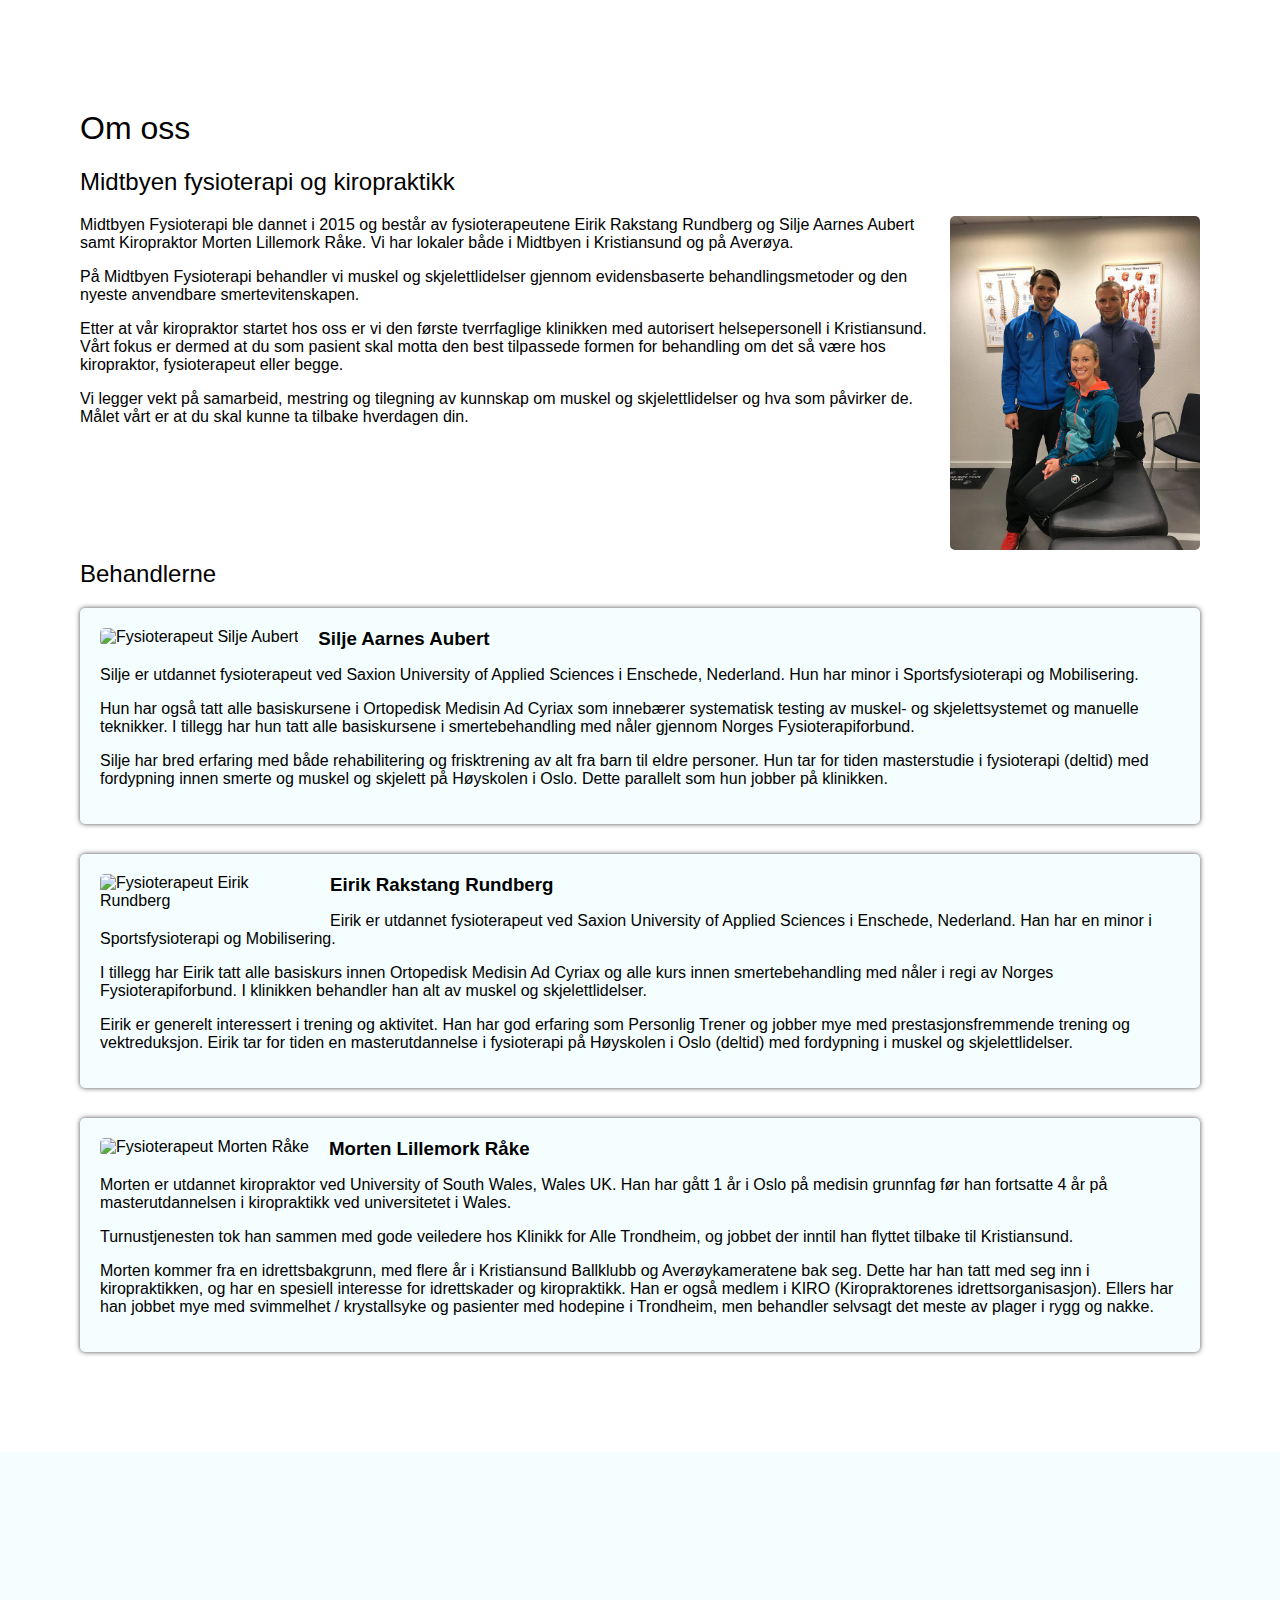
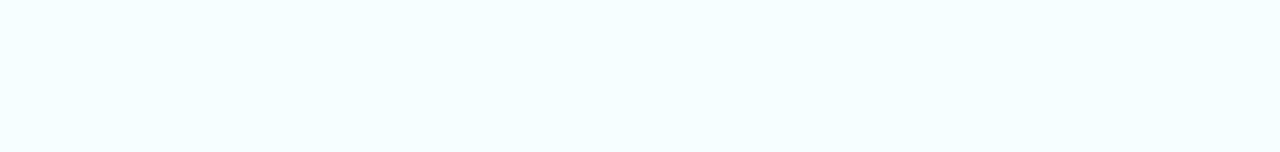
==== om_oss.html @ 26018ac4 "feat: multiple small adjustments" ====
<!DOCTYPE html>
<html lang="nb">
  <head>
    <title>Om oss | Midtbyen fysioterapi og kiropraktikk</title>
    <link rel="stylesheet" type="text/css" href="style.css" />
    <script src="https://code.jquery.com/jquery-1.10.2.js"></script>
    <script src="js/loadIncludes.js"></script>
    <meta charset="utf-8" />
    <meta name="viewport" content="width=device-width, initial-scale=1.0" />
    <meta http-equiv="Content-Type" content="text/html; charset=utf-8" />
    <meta name="description" content="" />
    <link rel="icon" href="/img/logos/favicon.ico">
  </head>
  <body>
    <div id="headerContainer"></div>
    <script type="text/javascript">
      loadHeader();
    </script>
    <main class="content normalMargin">
      <h1 id="aboutHeading">Om oss</h1>
      <div id="aboutMidtbyen">
        <h2>Midtbyen fysioterapi og kiropraktikk</h2>
        <img src="img/other/ansatte.jpg" alt="Ansatte ved Midtbyen fysioterapi
          og kiropraktikk" />
        <p>
          Midtbyen Fysioterapi ble dannet i 2015 og består av
          fysioterapeutene Eirik Rakstang Rundberg og Silje Aarnes Aubert samt
          Kiropraktor Morten Lillemork Råke. Vi har lokaler både i Midtbyen i
          Kristiansund og på Averøya.
        </p>
        <p>
          På Midtbyen Fysioterapi behandler vi muskel og skjelettlidelser
          gjennom evidensbaserte behandlingsmetoder og den nyeste anvendbare
          smertevitenskapen.
        </p>
        <p>
          Etter at vår kiropraktor startet hos oss er vi den første tverrfaglige
          klinikken med autorisert helsepersonell i Kristiansund. Vårt fokus er
          dermed at du som pasient skal motta den best tilpassede formen for
          behandling om det så være hos kiropraktor, fysioterapeut eller begge.
        </p>
        <p>
          Vi legger vekt på samarbeid, mestring og tilegning av kunnskap om
          muskel og skjelettlidelser og hva som påvirker de. Målet vårt er at du
          skal kunne ta tilbake hverdagen din.
        </p>
      </div>
      <div id="aboutPeople">
        <h2>Behandlerne</h2>
        <div class="aboutPerson" id="silje">
          <div class="imgPlacer">
            <img
              src="img/people/square/portrett_silje.png"
              alt="Fysioterapeut Silje Aubert"
              />
          </div>
          <h3>Silje Aarnes Aubert</h3>
          <p>
            Silje er utdannet fysioterapeut ved Saxion University of Applied
            Sciences i Enschede, Nederland. Hun har minor i Sportsfysioterapi og
            Mobilisering.
          </p>
          <p>
            Hun har også tatt alle basiskursene i Ortopedisk Medisin Ad Cyriax
            som innebærer systematisk testing av muskel- og skjelettsystemet og
            manuelle teknikker. I tillegg har hun tatt alle basiskursene i
            smertebehandling med nåler gjennom Norges Fysioterapiforbund.
          </p>
          <p>
            Silje har bred erfaring med både rehabilitering og frisktrening av
            alt fra barn til eldre personer. Hun tar for tiden masterstudie i
            fysioterapi (deltid) med fordypning innen smerte og muskel og
            skjelett på Høyskolen i Oslo. Dette parallelt som hun jobber på
            klinikken.
          </p>
        </div>
        <div class="aboutPerson" id="eirik">
          <div class="imgPlacer">
            <img
              src="img/people/square/portrett_eirik.png"
              alt="Fysioterapeut Eirik Rundberg"
              />
          </div>
          <h3>Eirik Rakstang Rundberg</h3>
          <p>
            Eirik er utdannet fysioterapeut ved Saxion University of Applied
            Sciences i Enschede, Nederland. Han har en minor i Sportsfysioterapi
            og Mobilisering.
          </p>
          <p>
            I tillegg har Eirik tatt alle basiskurs innen Ortopedisk Medisin Ad
            Cyriax og alle kurs innen smertebehandling med nåler i regi av
            Norges Fysioterapiforbund. I klinikken behandler han alt av muskel
            og skjelettlidelser.
          </p>
          <p>
            Eirik er generelt interessert i trening og aktivitet. Han har god
            erfaring som Personlig Trener og jobber mye med prestasjonsfremmende
            trening og vektreduksjon. Eirik tar for tiden en masterutdannelse i
            fysioterapi på Høyskolen i Oslo (deltid) med fordypning i muskel og
            skjelettlidelser.
          </p>
        </div>
        <div class="aboutPerson" id="morten">
          <div class="imgPlacer">
            <img
              src="img/people/square/portrett_morten.png"
              alt="Fysioterapeut Morten Råke"
              />
          </div>
          <h3>Morten Lillemork Råke</h3>
          <p>
            Morten er utdannet kiropraktor ved University of South Wales, Wales
            UK. Han har gått 1 år i Oslo på medisin grunnfag før han fortsatte 4
            år på masterutdannelsen i kiropraktikk ved universitetet i Wales.
          </p>
          <p>
            Turnustjenesten tok han sammen med gode veiledere hos Klinikk for
            Alle Trondheim, og jobbet der inntil han flyttet tilbake til
            Kristiansund.
          </p>
          <p>
            Morten kommer fra en idrettsbakgrunn, med flere år i Kristiansund
            Ballklubb og Averøykameratene bak seg. Dette har han tatt med seg
            inn i kiropraktikken, og har en spesiell interesse for idrettskader
            og kiropraktikk. Han er også medlem i KIRO (Kiropraktorenes
            idrettsorganisasjon). Ellers har han jobbet mye med svimmelhet /
            krystallsyke og pasienter med hodepine i Trondheim, men behandler
            selvsagt det meste av plager i rygg og nakke.
          </p>
        </div>
      </div>
    </main>
    <footer id="footer"></footer>
    <script type="text/javascript">
      loadFooter();
    </script>
  </body>
</html>
---- style.css ----
/* Generelt */
h1,
h2,
h3,
h4 {
  font-weight: normal;
}

body {
  font-family: "Segoe UI", Tahoma, Geneva, Verdana, sans-serif;
  margin: 0;
}

address {
  font-style: normal;
}

.centerText {
  text-align: center;
}

img {
  border-radius: 5px;
}

/* includes/header.html */
/*---------- Header ---------*/
header {
  background-color: #f4feff;
  height: 100%;
  display: -webkit-box;
  display: -ms-flexbox;
  display: flex;
  -webkit-box-align: center;
  -ms-flex-align: center;
  align-items: center;
  -webkit-box-pack: justify;
  -ms-flex-pack: justify;
  justify-content: space-between;
}

#headerContainer {
  height: 90px;
  -webkit-transition: all 0.2s;
  -o-transition: all 0.2s;
  transition: all 0.2s;
  position: relative;
}

header a {
  height: 90%;
}

header img {
  height: 100%;
  width: auto;
}

.sticky {
  height: 60px !important;
  position: fixed !important;
  z-index: 1;
  width: 100%;
  box-shadow: 0px 0px 5px 0px rgb(76, 76, 76);
  -webkit-box-shadow: 0px 0px 5px 0px rgb(76, 76, 76);
  -moz-box-shadow: 0px 0px 5px 0px rgb(76, 76, 76);
}

.sticky ~ .content {
  padding-top: 90px;
}

h1.headerTitle {
  display: inline;
  font-weight: normal;
  font-size: 1.8em;
}

a.headerHome {
  display: -webkit-box;
  display: -ms-flexbox;
  display: flex;
  -webkit-box-align: center;
  -ms-flex-align: center;
  align-items: center;
}

a.headerHome .headerImg {
  height: 80px;
  width: 80px;
  background: url(/images/logo.png) no-repeat;
  background-size: cover;
}

a.headerHome:hover .headerImg {
  background: url(/images/logo_hover.png) no-repeat;
  background-size: cover;
}

/* Burger menu */
#mobileNav {
  background-color: #f4feff;
  text-align: right;
  padding-bottom: 10px;
  position: relative;
  z-index: 1;
  box-shadow: 0 4px 4px -2px #565656;
  -webkit-box-shadow: 0 4px 4px -2px #565656;
  -moz-box-shadow: 0 4px 4px -2px #565656;
}

.mobileNavList {
  margin: 0;
  list-style: none;
  font-weight: 350;
}

.mobileNavList li {
  padding: 7px 10px;
  font-size: 20px;
  margin-bottom: 10px;
}

.mobileNavList li a {
  text-decoration: none;
  color: black;
  padding: 10px 5px;
}

.burgerContainer {
  display: none;
  cursor: pointer;
  margin-right: 10px;
}

.bar1,
.bar2,
.bar3 {
  width: 35px;
  height: 5px;
  background-color: #333;
  margin: 6px 0;
  -webkit-transition: 0.4s;
  -o-transition: 0.4s;
  transition: 0.4s;
}

/* Rotate first bar */
.change .bar1 {
  -webkit-transform: rotate(-45deg) translate(-9px, 6px);
  -ms-transform: rotate(-45deg) translate(-9px, 6px);
  transform: rotate(-45deg) translate(-9px, 6px);
}

/* Fade out the second bar */
.change .bar2 {
  opacity: 0;
}

/* Rotate last bar */
.change .bar3 {
  -webkit-transform: rotate(45deg) translate(-8px, -8px);
  -ms-transform: rotate(45deg) translate(-8px, -8px);
  transform: rotate(45deg) translate(-8px, -8px);
}

@media screen and (max-width: 800px) {
  .burgerContainer {
    display: inline-block !important;
  }
  .desktopNav {
    display: none;
  }
}

/* Desktop nav */

nav.desktopNav li {
  position: relative;
}

ul.desktopNavList li {
  display: inline;
  margin-right: 20px;
  font-size: 20px;
}

ul.desktopNavList li a {
  text-decoration: none;
  color: black;
  font-weight: 350;
}

ul.desktopNavList li a:hover {
  text-shadow: 0 0 0.5px #0a0a0a;
}

.displayNone {
  display: none;
}

/* includes/footer.html */

footer {
  height: 300px;
  background-color: #f4feff;
  margin-top: 100px;
  color: #2b2b2b;
}

#socialIcons {
  height: 100%;
  width: 30%;
  display: -webkit-box;
  display: -ms-flexbox;
  display: flex;
  -webkit-box-align: center;
  -ms-flex-align: center;
  align-items: center;
  -webkit-box-orient: vertical;
  -webkit-box-direction: normal;
  -ms-flex-direction: column;
  flex-direction: column;
  -webkit-box-pack: center;
  -ms-flex-pack: center;
  justify-content: center;
}

#socialIcons img {
  height: 45px;
  margin: 10px;
}

#footerPlacer {
  display: -webkit-box;
  display: -ms-flexbox;
  display: flex;
  -webkit-box-align: center;
  -ms-flex-align: center;
  align-items: center;
  -ms-flex-pack: distribute;
  justify-content: space-around;
  height: 100%;
  -ms-flex-wrap: wrap;
  flex-wrap: wrap;
}

.footerPerson {
  margin-bottom: 10px;
  margin-right: 20px;
}

.footerPerson p {
  margin: 0;
}

.footerPerson span {
  display: block;
  font-weight: 100;
}

.footerPerson img {
  height: 15px;
}

#footerContact {
  width: 60%;
  display: -webkit-box;
  display: -ms-flexbox;
  display: flex;
  -ms-flex-wrap: wrap;
  flex-wrap: wrap;
}

#bottomFooter {
  background-color: #7cc8de;
  height: 40px;
  display: -webkit-box;
  display: -ms-flexbox;
  display: flex;
  -webkit-box-align: center;
  -ms-flex-align: center;
  align-items: center;
  -webkit-box-pack: center;
  -ms-flex-pack: center;
  justify-content: center;
}

#bottomFooter a {
  color: #353535;
  font-size: 14px;
}

/* index.html */

iframe.snapwidget-widget {
  height: auto !important;
  min-height: 300px !important;
}

#topSection {
  background-image: url("img/other/storkaia.jpg");
  height: 550px;
  display: -webkit-box;
  display: -ms-flexbox;
  display: flex;
  -webkit-box-orient: vertical;
  -webkit-box-direction: normal;
  -ms-flex-direction: column;
  flex-direction: column;
  -webkit-box-pack: space-around;
  -ms-flex-pack: space-around;
  justify-content: space-around;

  /* Create the parallax scrolling effect */
  background-attachment: fixed;
  background-position: center;
  background-repeat: no-repeat;
  background-size: cover;
}
.cta {
  display: block;
  text-decoration: none;
  color: #1c1a1a;
  font-weight: 500;
  width: 250px;
  margin: 0 auto;
  height: 60px;
  display: -webkit-box;
  display: -ms-flexbox;
  display: flex;
  -webkit-box-pack: center;
  -ms-flex-pack: center;
  justify-content: center;
  -webkit-box-align: center;
  -ms-flex-align: center;
  align-items: center;
  font-size: 20px;
  margin-bottom: 40px;
  background-color: #c0f1ff;
  border-radius: 5px;
  -webkit-transition: all 0.3s;
  -o-transition: all 0.3s;
  transition: all 0.3s;
  box-shadow: 0px 0px 2px 0px rgb(76, 76, 76);
  -webkit-box-shadow: 0px 0px 2px 0px rgb(76, 76, 76);
  -moz-box-shadow: 0px 0px 2px 0px rgb(76, 76, 76);
}

#welcomeTextSection {
  background-color: #f4feff;
  padding: 20px;
  margin: 0;
}

.cta:hover {
  -webkit-transform: scale(1.1);
  -ms-transform: scale(1.1);
  transform: scale(1.1);
  box-shadow: 0px 0px 5px 0px rgb(76, 76, 76);
  -webkit-box-shadow: 0px 0px 5px 0px rgb(76, 76, 76);
  -moz-box-shadow: 0px 0px 5px 0px rgb(76, 76, 76);
  cursor: pointer;
}

blockquote {
  font-size: 30px;
  width: 60%;
  margin: 0 auto;
  padding: 1.2em 30px 1.2em 75px;
  position: relative;
  background-color: #c0f1ff;
  border-radius: 5px;
  box-shadow: 0px 0px 5px 0px rgb(76, 76, 76);
  -webkit-box-shadow: 0px 0px 5px 0px rgb(76, 76, 76);
  -moz-box-shadow: 0px 0px 5px 0px rgb(76, 76, 76);
}

blockquote::before {
  font-family: Times new roman;
  content: "\201C";
  color: #0c020b;
  font-size: 4em;
  position: absolute;
  left: 20px;
  top: -1px;
}

@media screen and (max-width: 620px) {
  blockquote {
    font-size: 24px;
  }
}

section {
  margin-top: 50px;
}

#welcomeText {
  width: 58%;
  margin: 0 auto;
  padding: 20px 0;
  text-align: justify;
}

#welcomeText h1 {
  text-align: center;
  margin-top: 0px;
}

#locations {
  display: -webkit-box;
  display: -ms-flexbox;
  display: flex;
  -webkit-box-orient: horizontal;
  -webkit-box-direction: normal;
  -ms-flex-direction: row;
  flex-direction: row;
  -webkit-box-pack: center;
  -ms-flex-pack: center;
  justify-content: center;
  -ms-flex-wrap: wrap;
  flex-wrap: wrap;
  text-align: center;
}

.location {
  background-color: #f4feff;
  margin: 10px 20px;
  padding: 80px 40px;
  position: relative;
  width: 220px;
  box-shadow: 0px 0px 4px 0px rgb(80, 74, 74);
  -webkit-box-shadow: 0px 0px 4px 0px rgb(80, 74, 74);
  -moz-box-shadow: 0px 0px 4px 0px rgb(80, 74, 74);
  border-radius: 5px;
}

.location p {
  margin: 2px 0;
}

.location > h2 {
  margin: 0 0 10px 0;
}
.location h2 {
  position: absolute;
  width: 100%;
  height: 60px;
  line-height: 60px;
  left: 0;
  top: 0;
  background-color: #7cc8de;
  text-align: center;
  border-radius: 5px 5px 0 0;
}

.location a {
  position: absolute;
  width: 100%;
  height: 60px;
  line-height: 60px;
  left: 0;
  bottom: 0;
  background-color: #c5f2ff;
  text-align: center;
  text-decoration: none;
  color: black;
  font-weight: 600;
  margin-top: 10px;
  display: block;
  border-radius: 0 0 5px 5px;
}

.location a:hover {
  font-weight: 700;
}

#people {
  display: -webkit-box;
  display: -ms-flexbox;
  display: flex;
  -webkit-box-orient: horizontal;
  -webkit-box-direction: normal;
  -ms-flex-direction: row;
  flex-direction: row;
  -webkit-box-pack: space-around;
  -ms-flex-pack: space-around;
  justify-content: space-around;
  -ms-flex-wrap: wrap;
  flex-wrap: wrap;
}

#employees {
  margin-bottom: 30px;
}

.person {
  margin: 0 20px 70px;
  width: 270px;
  background-color: #f4feff;
  display: -webkit-box;
  display: -ms-flexbox;
  display: flex;
  -webkit-box-orient: vertical;
  -webkit-box-direction: normal;
  -ms-flex-direction: column;
  flex-direction: column;
  -webkit-box-align: start;
  -ms-flex-align: start;
  align-items: flex-start;
  -webkit-transition: all 0.3s;
  -o-transition: all 0.3s;
  transition: all 0.3s;
  box-shadow: 0px 0px 4px 0px rgb(80, 74, 74);
  -webkit-box-shadow: 0px 0px 4px 0px rgb(80, 74, 74);
  -moz-box-shadow: 0px 0px 4px 0px rgb(80, 74, 74);
  border-radius: 5px;
}

.personInfo {
  padding: 20px;
}

.person h2 {
  font-size: 19px;
  font-weight: 600;
  margin: 0;
}

.person .vocation {
  margin-top: 2px;
}

.person > img {
  width: 100%;
  max-height: 270px;
  border-radius: 5px 5px 0 0;
}

.contactInfo {
  display: -webkit-box;
  display: -ms-flexbox;
  display: flex;
  -webkit-box-orient: vertical;
  -webkit-box-direction: normal;
  -ms-flex-direction: column;
  flex-direction: column;
  -webkit-box-pack: start;
  -ms-flex-pack: start;
  justify-content: flex-start;
  width: 100%;
  margin: 10px 0;
}

.person a {
  color: black;
  background-color: #c5f2ff;
  display: block;
  width: 100%;
  height: 60px;
  display: -webkit-box;
  display: -ms-flexbox;
  display: flex;
  -webkit-box-align: center;
  -ms-flex-align: center;
  align-items: center;
  -webkit-box-pack: center;
  -ms-flex-pack: center;
  justify-content: center;
  text-decoration: none;
  font-weight: 600;
  border-radius: 0 0 5px 5px;
}

.person a:hover {
  font-weight: bold;
}

.contactInfo span img {
  width: 15px;
  margin-right: 5px;
  vertical-align: middle;
}

.contactInfo span {
  display: block;
  font-size: 14px;
}

#employees,
#departments {
  text-align: center;
}

#instagram-section {
  width: 90%;
  margin: 50px auto;
}

/* Bestilling.html */

.normalMargin {
  margin: 0 80px;
}
input,
select,
textarea {
  display: block;
  width: 100%;
  padding: 5px 0px 5px 2px;
  -webkit-box-sizing: border-box;
  box-sizing: border-box;
  background-color: #f4feff;
  font-family: Verdana;
}

input[type="submit"]:hover {
  cursor: pointer;
  -webkit-transform: scale(1.05);
  -ms-transform: scale(1.05);
  transform: scale(1.05);
}

form > p {
  font-weight: 500;
  color: #001bb0;
}

input,
select {
  height: 45px;
}

input,
select,
textarea {
  border: none;
  border-radius: 5px;
  border: 0.4px solid #bdbdbd;
}

input:focus,
select:focus,
textarea:focus {
  box-shadow: 0 0 6px #2196f3;
  -webkit-box-shadow: 0 0 6px #2196f3;
  -moz-box-shadow: 0 0 6px #2196f3;
  outline: none;
  background-color: white;
}

form {
  padding: 50px;
  max-width: 600px;
  background-color: #b9e4f1;
  box-shadow: 0px 0px 5px 0px rgb(147, 147, 147);
  -webkit-box-shadow: 0px 0px 5px 0px rgb(147, 147, 147);
  -moz-box-shadow: 0px 0px 5px 0px rgb(147, 147, 147);
  border-radius: 5px;
}

input,
textarea {
  padding-left: 5px;
}

input[type="date"]::-webkit-inner-spin-button {
  -webkit-appearance: none;
  display: none;
}

#orderButton {
  width: 100%;
  margin-top: 30px;
  margin-bottom: 0;
  background-color: #f4feff;
  border: none;
}

#orderButton:hover {
  background-color: #d2fbff;
  -webkit-transform: scale(1);
  -ms-transform: scale(1);
  transform: scale(1);
}

textarea {
  height: 200px;
  resize: none;
}

div#content-dissappear {
  width: 100%;
  display: -webkit-box;
  display: -ms-flexbox;
  display: flex;
  -webkit-box-orient: vertical;
  -webkit-box-direction: normal;
  -ms-flex-direction: column;
  flex-direction: column;
  -webkit-box-align: center;
  -ms-flex-align: center;
  align-items: center;
}

.formContainer {
  width: 70%;
}

.inputGroup {
  width: 47%;
  display: -webkit-box;
  display: -ms-flexbox;
  display: flex;
  -webkit-box-orient: vertical;
  -webkit-box-direction: normal;
  -ms-flex-direction: column;
  flex-direction: column;
  margin-bottom: 15px;
}

.fullWidthInput {
  width: 100% !important;
}

.inputRow {
  display: -webkit-box;
  display: -ms-flexbox;
  display: flex;
  -webkit-box-pack: justify;
  -ms-flex-pack: justify;
  justify-content: space-between;
}

label {
  width: 180px;
  margin-bottom: 5px;
}

#infoLabel {
  line-height: normal;
}

input::-webkit-input-placeholder,
textarea::-webkit-input-placeholder,
select {
  color: #646464;
  font-family: "Segoe UI", Tahoma, Geneva, Verdana, sans-serif;
  font-size: 14px;
}

input::-moz-placeholder,
textarea::-moz-placeholder,
select {
  color: #646464;
  font-family: "Segoe UI", Tahoma, Geneva, Verdana, sans-serif;
  font-size: 14px;
}

input:-ms-input-placeholder,
textarea:-ms-input-placeholder,
select {
  color: #646464;
  font-family: "Segoe UI", Tahoma, Geneva, Verdana, sans-serif;
  font-size: 14px;
}

input::-ms-input-placeholder,
textarea::-ms-input-placeholder,
select {
  color: #646464;
  font-family: "Segoe UI", Tahoma, Geneva, Verdana, sans-serif;
  font-size: 14px;
}

input::placeholder,
textarea::placeholder,
select {
  color: #646464;
  font-family: "Segoe UI", Tahoma, Geneva, Verdana, sans-serif;
  font-size: 14px;
}

textarea ~ label {
  line-height: normal;
}

form > h2 {
  margin-top: 0;
}

@media screen and (max-width: 620px) {
  .inputRow {
    -webkit-box-orient: vertical;
    -webkit-box-direction: normal;
    -ms-flex-direction: column;
    flex-direction: column;
  }
  .inputGroup {
    width: 100% !important;
  }
  .formContainer {
    width: 90%;
  }
  form {
    padding: 20px;
  }
  #welcomeText {
    width: 80%;
  }
}

select:hover {
  cursor: pointer;
}

form {
  margin: 40px 0px;
}

input#date {
  cursor: pointer;
}

/*Datepicker*/
.ui-widget-header {
  background: none !important;
  background-color: #fbcbe1 !important;
}

@media screen and (max-width: 390px) {
  .ui-datepicker {
    font-size: 14px !important;
  }
}

/*----------Priser.html ----------*/

#priser {
  background-color: rgb(244, 254, 255);
  border-radius: 5px;
  box-shadow: 0px 0px 5px 0px rgb(76, 76, 76);
  -webkit-box-shadow: 0px 0px 5px 0px rgb(76, 76, 76);
  -moz-box-shadow: 0px 0px 5px 0px rgb(76, 76, 76);
  border-spacing: 0;
}

#priser th {
  background-color: #7cc8de;
  text-align: left;
}

#priser tr:hover {
  background-color: rgb(166, 234, 241);
}

#priser td,
#priser th {
  padding: 10px 20px;
}

@media screen and (max-width: 620px) {
  .normalMargin {
    margin: 0 10px;
  }
}

#treatments {
  padding: 0;
}

#treatments > li {
  padding: 10px 20px;
  max-width: 385px;
  display: inline-block;
  background-color: #f4feff;
  border-radius: 5px;
  border: 0.4px solid gray;
  margin: 5px;
}

#priceSection {
  margin: 0;
}

#treatmentImages {
  display: flex;
  flex-wrap: wrap;
}

#treatmentImages img {
  width: 250px;
  margin: 5px;
}

@media screen and (max-width: 700px) {
  #treatmentImages {
    justify-content: center;
  }
  #treatmentImages img {
    width: 200px;
  }
}

@media screen and (max-width: 400px) {
  #treatmentImages img {
    width: 120px;
  }
}

/*---------- om_oss.html ----------*/

#aboutMidtbyen img {
  width: 250px;
  float: right;
  margin-left: 20px;
  margin-bottom: 10px;
}

#aboutPeople {
  clear: right;
}

#aboutPeople h2 {
  margin-bottom: 20px !important;
}

#aboutHeading {
  margin-top: 20px;
}

.aboutPerson {
  background-color: #f4feff;
  padding: 20px;
  box-shadow: 0px 0px 5px 0px rgb(76, 76, 76);
  -webkit-box-shadow: 0px 0px 5px 0px rgb(76, 76, 76);
  -moz-box-shadow: 0px 0px 5px 0px rgb(76, 76, 76);
  border-radius: 5px;
  margin-bottom: 30px;
}

.aboutPerson h3 {
  margin: 0;
  font-weight: 600;
}

.imgPlacer {
  width: 230px;
}

.aboutPerson img {
  max-width: 100%;
  float: left;
  margin-right: 20px;
  margin-bottom: 10px;
}

#aboutMidtbyen,
#aboutPeople {
  margin-bottom: 40px;
}

@media screen and (max-width: 550px) {
  .aboutPerson img {
    margin-bottom: 10px;
  }
  .imgPlacer {
    width: 100%;
  }
  .aboutPerson h3 {
    text-align: center;
  }
  .aboutPerson {
    width: 86%;
  }
}

@media screen and (max-width: 500px) {
  #aboutMidtbyen img {
    width: 100%;
    height: auto;
  }
}
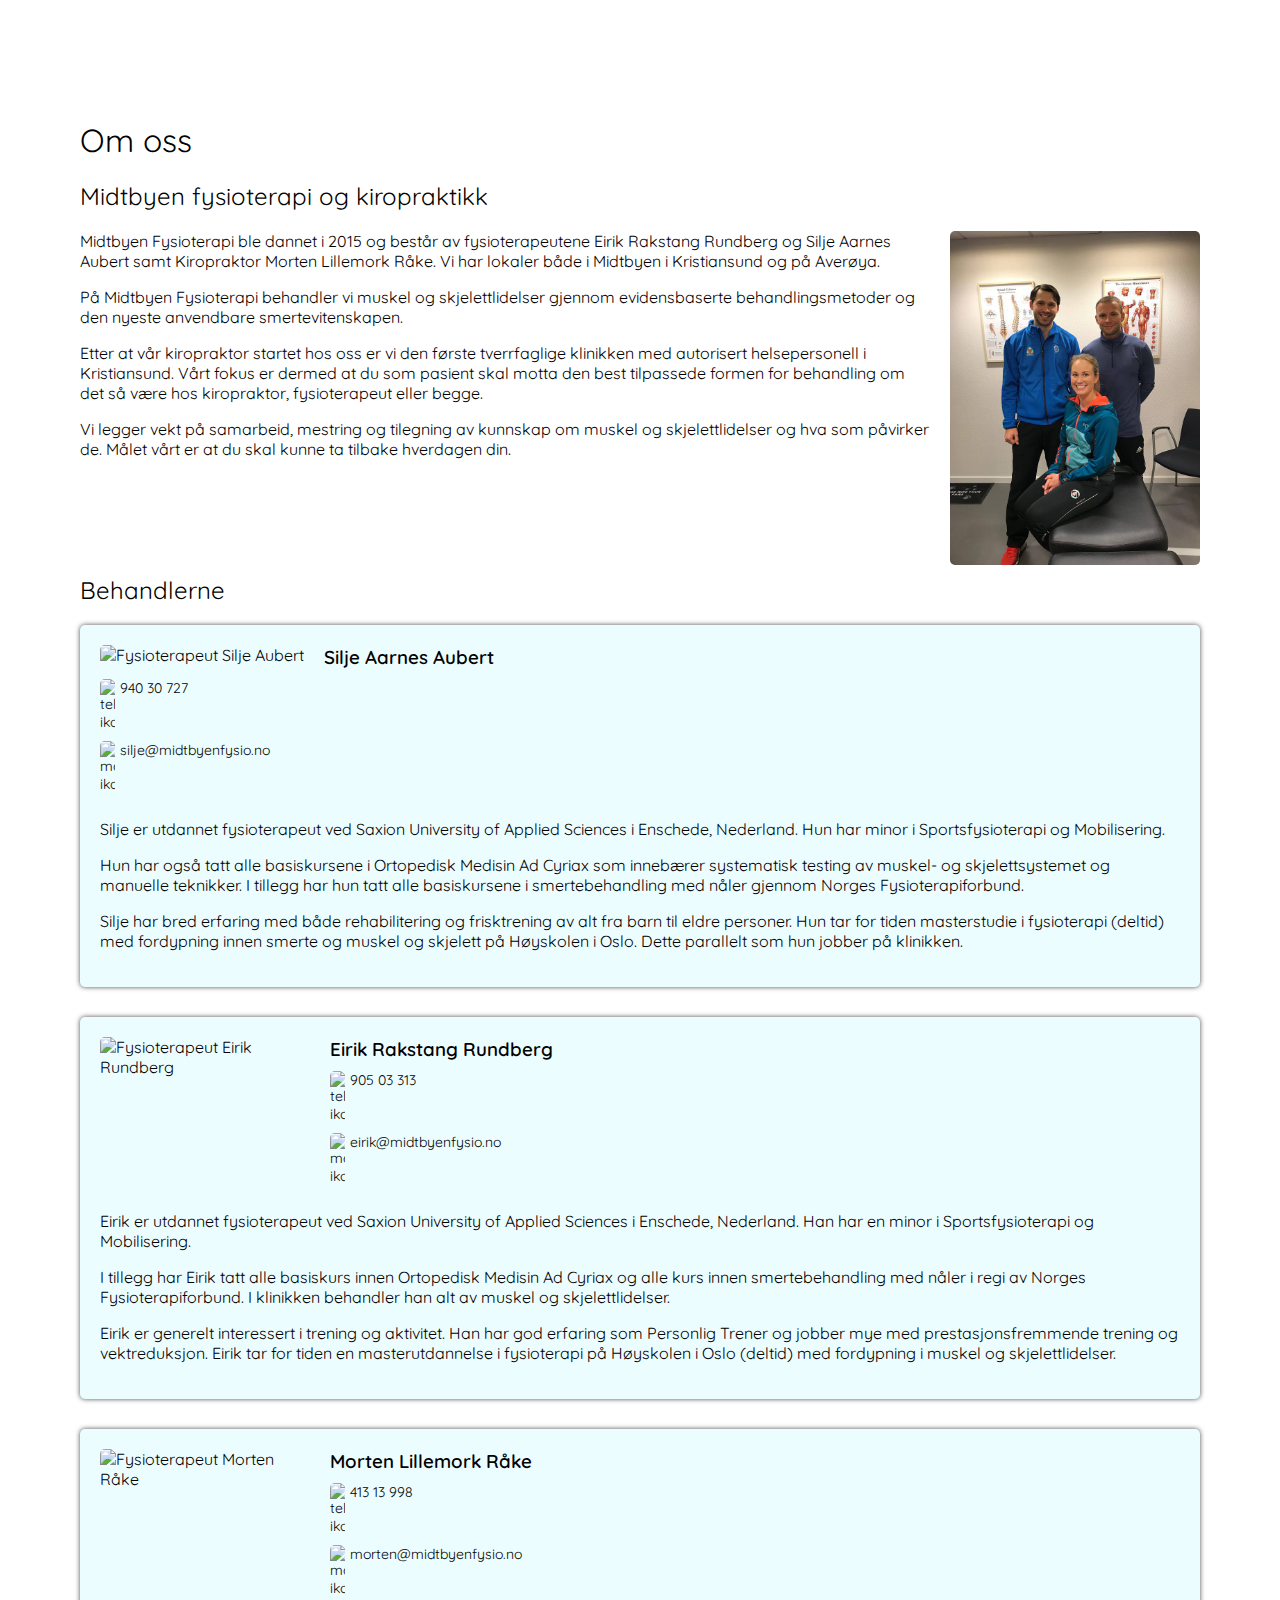
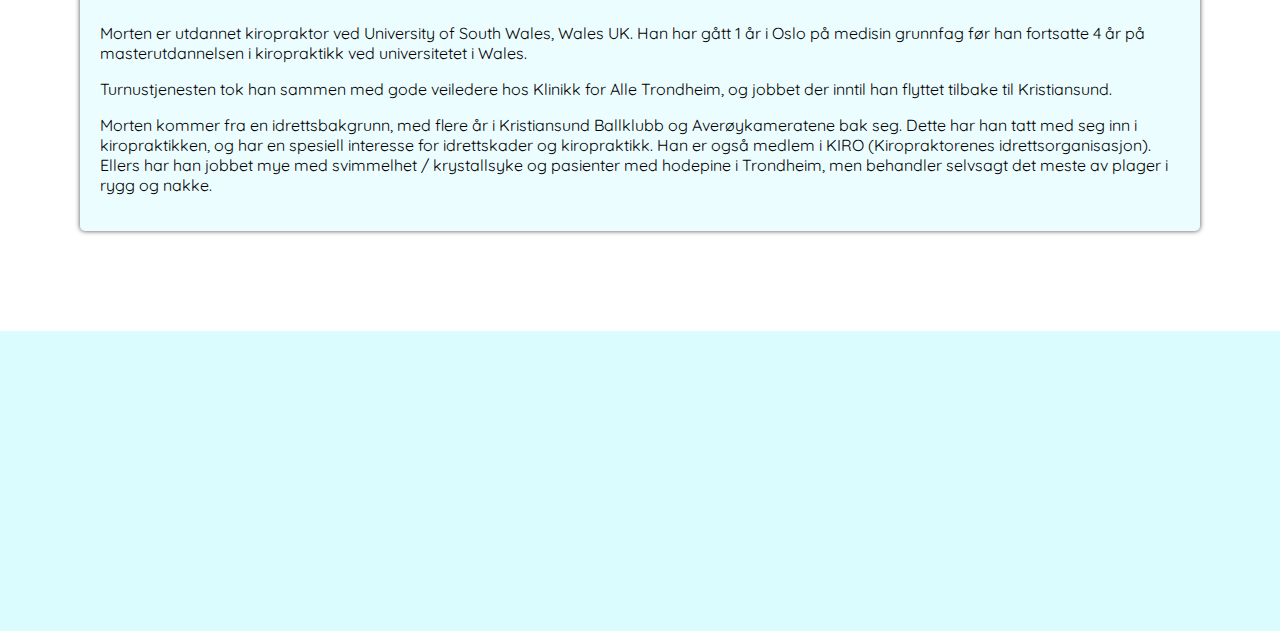
==== commit a9c14924: "feat: update font" ====
--- a/om_oss.html
+++ b/om_oss.html
@@ -10,6 +10,9 @@
     <meta http-equiv="Content-Type" content="text/html; charset=utf-8" />
     <meta name="description" content="" />
     <link rel="icon" href="/img/logos/favicon.ico">
+    <link
+      href="https://fonts.googleapis.com/css?family=Quicksand:300,400,500,600,700&display=swap"
+      rel="stylesheet">
   </head>
   <body>
     <div id="headerContainer"></div>
@@ -55,6 +58,10 @@
               />
           </div>
           <h3>Silje Aarnes Aubert</h3>
+          <div class="contactInfo">
+            <span><img src="img/icons/tlf.png" alt="telefon-ikon" />940 30 727</span>
+            <span><img src="img/icons/at.png" alt="mail-ikon" />silje@midtbyenfysio.no</span>
+          </div>
           <p>
             Silje er utdannet fysioterapeut ved Saxion University of Applied
             Sciences i Enschede, Nederland. Hun har minor i Sportsfysioterapi og
@@ -82,6 +89,10 @@
               />
           </div>
           <h3>Eirik Rakstang Rundberg</h3>
+          <div class="contactInfo">
+            <span><img src="img/icons/tlf.png" alt="telefon-ikon" />905 03 313</span>
+            <span><img src="img/icons/at.png" alt="mail-ikon" />eirik@midtbyenfysio.no</span>
+          </div>
           <p>
             Eirik er utdannet fysioterapeut ved Saxion University of Applied
             Sciences i Enschede, Nederland. Han har en minor i Sportsfysioterapi
@@ -107,8 +118,13 @@
               src="img/people/square/portrett_morten.png"
               alt="Fysioterapeut Morten Råke"
               />
+
           </div>
           <h3>Morten Lillemork Råke</h3>
+          <div class="contactInfo">
+            <span><img src="img/icons/tlf.png" alt="telefon-ikon" />413 13 998</span>
+            <span><img src="img/icons/at.png" alt="mail-ikon" />morten@midtbyenfysio.no</span>
+          </div>
           <p>
             Morten er utdannet kiropraktor ved University of South Wales, Wales
             UK. Han har gått 1 år i Oslo på medisin grunnfag før han fortsatte 4
--- a/style.css
+++ b/style.css
@@ -6,9 +6,14 @@
   font-weight: normal;
 }
 
+.noMarginHeading {
+  margin-top: 0;
+}
+
 body {
-  font-family: "Segoe UI", Tahoma, Geneva, Verdana, sans-serif;
+  font-family: "Quicksand", "Segoe UI", Tahoma, Geneva, Verdana, sans-serif;
   margin: 0;
+  margin-top: 60px;
 }
 
 address {
@@ -26,7 +31,7 @@
 /* includes/header.html */
 /*---------- Header ---------*/
 header {
-  background-color: #f4feff;
+  background-color: #dafcff;
   height: 100%;
   display: -webkit-box;
   display: -ms-flexbox;
@@ -44,30 +49,32 @@
   -webkit-transition: all 0.2s;
   -o-transition: all 0.2s;
   transition: all 0.2s;
-  position: relative;
+  position: fixed;
+  width: 100%;
+  top: 0;
+  z-index: 1;
 }
 
 header a {
-  height: 90%;
+  height: 88%;
+  width: 0;
 }
 
 header img {
   height: 100%;
   width: auto;
+  color: #cbebf3;
 }
 
 .sticky {
   height: 60px !important;
-  position: fixed !important;
-  z-index: 1;
-  width: 100%;
   box-shadow: 0px 0px 5px 0px rgb(76, 76, 76);
   -webkit-box-shadow: 0px 0px 5px 0px rgb(76, 76, 76);
   -moz-box-shadow: 0px 0px 5px 0px rgb(76, 76, 76);
 }
 
-.sticky ~ .content {
-  padding-top: 90px;
+.content {
+  margin-top: 120px !important;
 }
 
 h1.headerTitle {
@@ -99,7 +106,7 @@
 
 /* Burger menu */
 #mobileNav {
-  background-color: #f4feff;
+  background-color: #dafcff;
   text-align: right;
   padding-bottom: 10px;
   position: relative;
@@ -125,6 +132,7 @@
   text-decoration: none;
   color: black;
   padding: 10px 5px;
+  font-weight: 400;
 }
 
 .burgerContainer {
@@ -188,7 +196,7 @@
 ul.desktopNavList li a {
   text-decoration: none;
   color: black;
-  font-weight: 350;
+  font-weight: 400;
 }
 
 ul.desktopNavList li a:hover {
@@ -203,7 +211,7 @@
 
 footer {
   height: 300px;
-  background-color: #f4feff;
+  background-color: #dafcff;
   margin-top: 100px;
   color: #2b2b2b;
 }
@@ -252,6 +260,7 @@
 
 .footerPerson p {
   margin: 0;
+  font-weight: 500;
 }
 
 .footerPerson span {
@@ -293,13 +302,41 @@
 
 /* index.html */
 
+/* Multiple media queries to make snapwidget fit nicely */
 iframe.snapwidget-widget {
   height: auto !important;
-  min-height: 300px !important;
+  min-height: 320px !important;
+}
+
+@media screen and (max-width: 900px) {
+  iframe.snapwidget-widget {
+    min-height: 800px !important;
+  }
+}
+
+@media screen and (max-width: 620px) {
+  iframe.snapwidget-widget {
+    min-height: 600px !important;
+  }
+}
+
+@media screen and (max-width: 500px) {
+  iframe.snapwidget-widget {
+    min-height: 450px !important;
+  }
+}
+
+@media screen and (max-width: 400px) {
+  iframe.snapwidget-widget {
+    min-height: 350px !important;
+  }
 }
 
 #topSection {
-  background-image: url("img/other/storkaia.jpg");
+  background-color: #21d4fd;
+  background-image: -o-linear-gradient(71deg, #21d4fd 0%, #cbebf3 100%);
+  background-image: linear-gradient(19deg, #21d4fd 0%, #cbebf3 100%);
+
   height: 550px;
   display: -webkit-box;
   display: -ms-flexbox;
@@ -337,18 +374,18 @@
   align-items: center;
   font-size: 20px;
   margin-bottom: 40px;
-  background-color: #c0f1ff;
+  background-color: #c0f1ffa3;
   border-radius: 5px;
   -webkit-transition: all 0.3s;
   -o-transition: all 0.3s;
   transition: all 0.3s;
-  box-shadow: 0px 0px 2px 0px rgb(76, 76, 76);
-  -webkit-box-shadow: 0px 0px 2px 0px rgb(76, 76, 76);
-  -moz-box-shadow: 0px 0px 2px 0px rgb(76, 76, 76);
+  box-shadow: 0px 0px 3px 0px rgb(76, 76, 76);
+  -webkit-box-shadow: 0px 0px 3px 0px rgb(76, 77, 77);
+  -moz-box-shadow: 0px 0px 3px 0px rgb(76, 76, 76);
 }
 
 #welcomeTextSection {
-  background-color: #f4feff;
+  background-color: #dafcff;
   padding: 20px;
   margin: 0;
 }
@@ -369,21 +406,8 @@
   margin: 0 auto;
   padding: 1.2em 30px 1.2em 75px;
   position: relative;
-  background-color: #c0f1ff;
+  background-color: #ffffff38;
   border-radius: 5px;
-  box-shadow: 0px 0px 5px 0px rgb(76, 76, 76);
-  -webkit-box-shadow: 0px 0px 5px 0px rgb(76, 76, 76);
-  -moz-box-shadow: 0px 0px 5px 0px rgb(76, 76, 76);
-}
-
-blockquote::before {
-  font-family: Times new roman;
-  content: "\201C";
-  color: #0c020b;
-  font-size: 4em;
-  position: absolute;
-  left: 20px;
-  top: -1px;
 }
 
 @media screen and (max-width: 620px) {
@@ -393,14 +417,14 @@
 }
 
 section {
-  margin-top: 50px;
+  margin-top: 60px;
 }
 
 #welcomeText {
   width: 58%;
   margin: 0 auto;
   padding: 20px 0;
-  text-align: justify;
+  text-align: left;
 }
 
 #welcomeText h1 {
@@ -491,12 +515,8 @@
   flex-wrap: wrap;
 }
 
-#employees {
-  margin-bottom: 30px;
-}
-
 .person {
-  margin: 0 20px 70px;
+  margin: 10px 20px;
   width: 270px;
   background-color: #f4feff;
   display: -webkit-box;
@@ -595,7 +615,7 @@
 
 #instagram-section {
   width: 90%;
-  margin: 50px auto;
+  margin: 60px auto;
 }
 
 /* Bestilling.html */
@@ -624,7 +644,7 @@
 
 form > p {
   font-weight: 500;
-  color: #001bb0;
+  color: #242d5f;
 }
 
 input,
@@ -653,7 +673,7 @@
 form {
   padding: 50px;
   max-width: 600px;
-  background-color: #b9e4f1;
+  background-color: #a3e4f7;
   box-shadow: 0px 0px 5px 0px rgb(147, 147, 147);
   -webkit-box-shadow: 0px 0px 5px 0px rgb(147, 147, 147);
   -moz-box-shadow: 0px 0px 5px 0px rgb(147, 147, 147);
@@ -706,6 +726,7 @@
 
 .formContainer {
   width: 70%;
+  min-width: 580px;
 }
 
 .inputGroup {
@@ -802,6 +823,7 @@
   }
   .formContainer {
     width: 90%;
+    min-width: 0;
   }
   form {
     padding: 20px;
@@ -847,7 +869,7 @@
 }
 
 #priser th {
-  background-color: #7cc8de;
+  background-color: #8cdef5;
   text-align: left;
 }
 
@@ -874,9 +896,8 @@
   padding: 10px 20px;
   max-width: 385px;
   display: inline-block;
-  background-color: #f4feff;
+  background-color: #dafcff;
   border-radius: 5px;
-  border: 0.4px solid gray;
   margin: 5px;
 }
 
@@ -885,7 +906,10 @@
 }
 
 #treatmentImages {
-  display: flex;
+  display: -webkit-box;
+  display: -ms-flexbox;
+  display: flex;
+  -ms-flex-wrap: wrap;
   flex-wrap: wrap;
 }
 
@@ -896,6 +920,8 @@
 
 @media screen and (max-width: 700px) {
   #treatmentImages {
+    -webkit-box-pack: center;
+    -ms-flex-pack: center;
     justify-content: center;
   }
   #treatmentImages img {
@@ -931,7 +957,7 @@
 }
 
 .aboutPerson {
-  background-color: #f4feff;
+  background-color: #ebfdff;
   padding: 20px;
   box-shadow: 0px 0px 5px 0px rgb(76, 76, 76);
   -webkit-box-shadow: 0px 0px 5px 0px rgb(76, 76, 76);
@@ -940,6 +966,14 @@
   margin-bottom: 30px;
 }
 
+.aboutPerson .contactInfo {
+  width: auto;
+}
+
+.aboutPerson .contactInfo span {
+  font-size: 14px;
+}
+
 .aboutPerson h3 {
   margin: 0;
   font-weight: 600;
